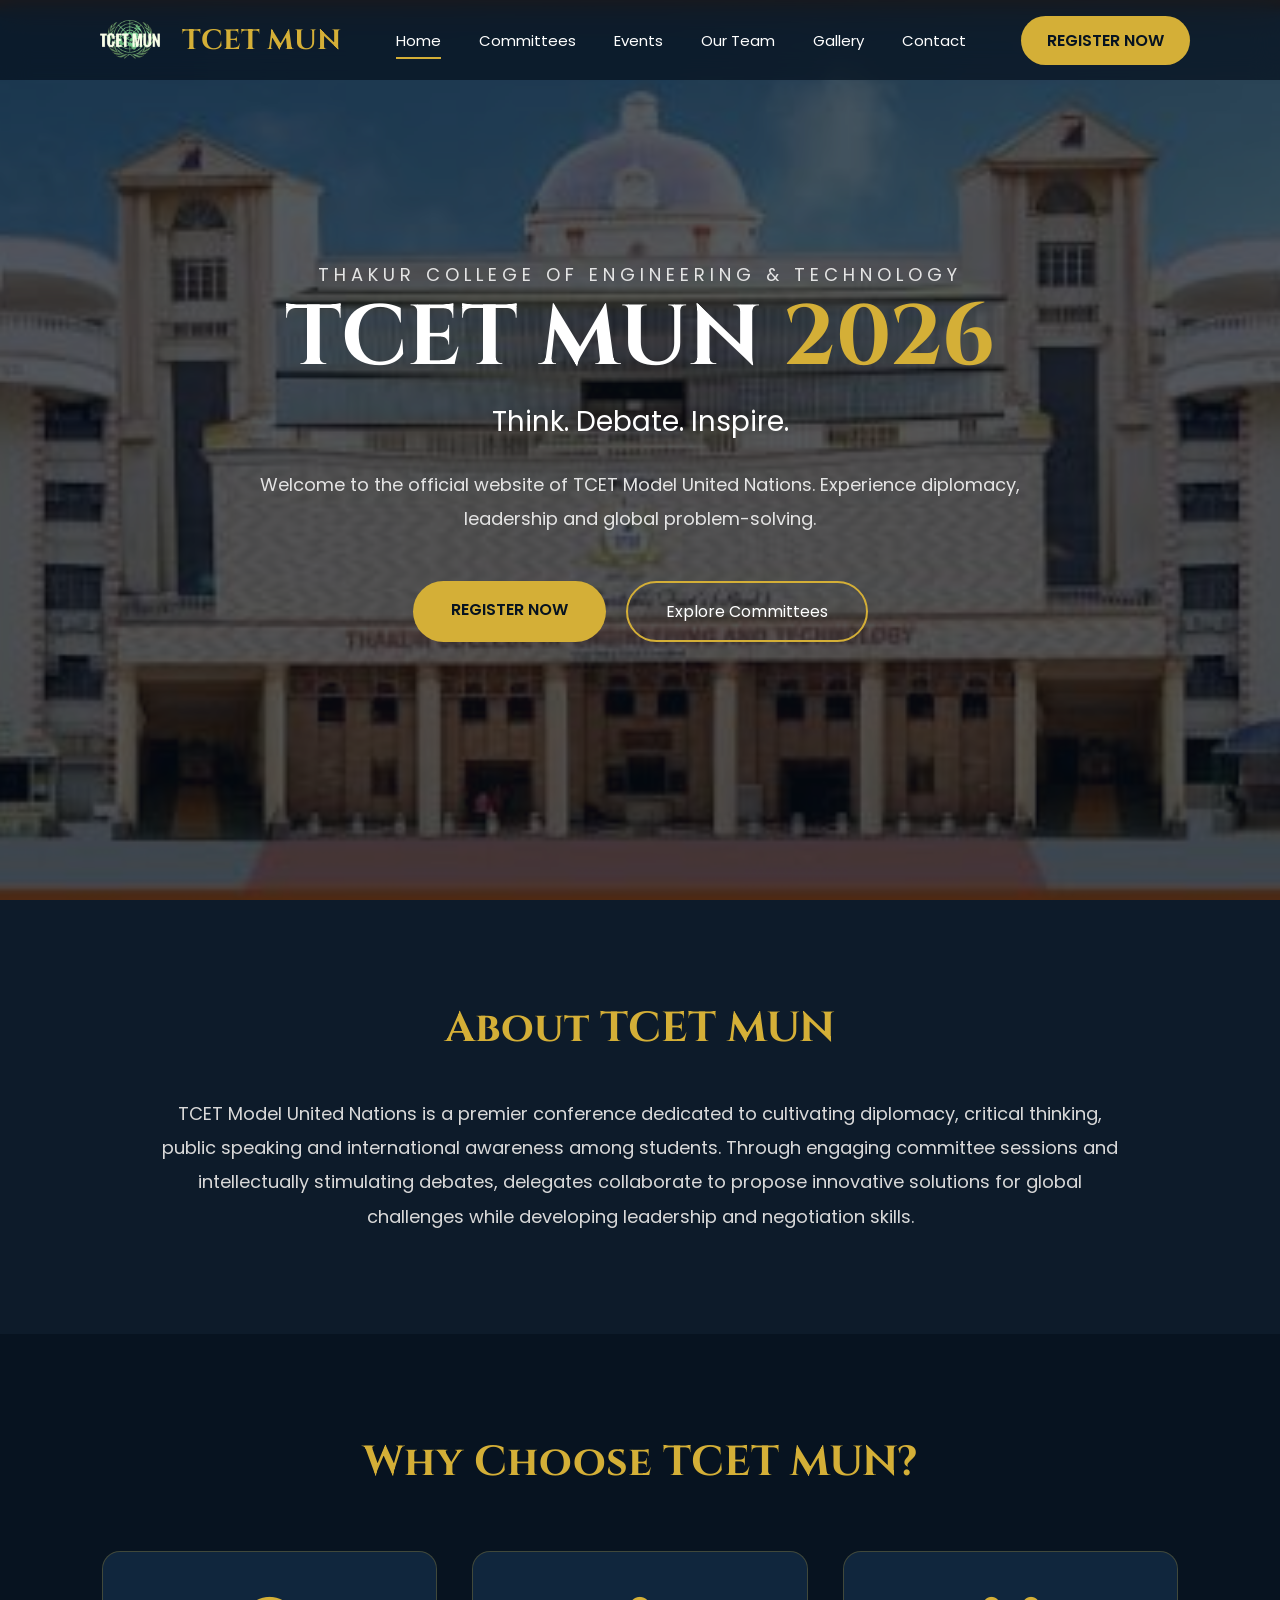
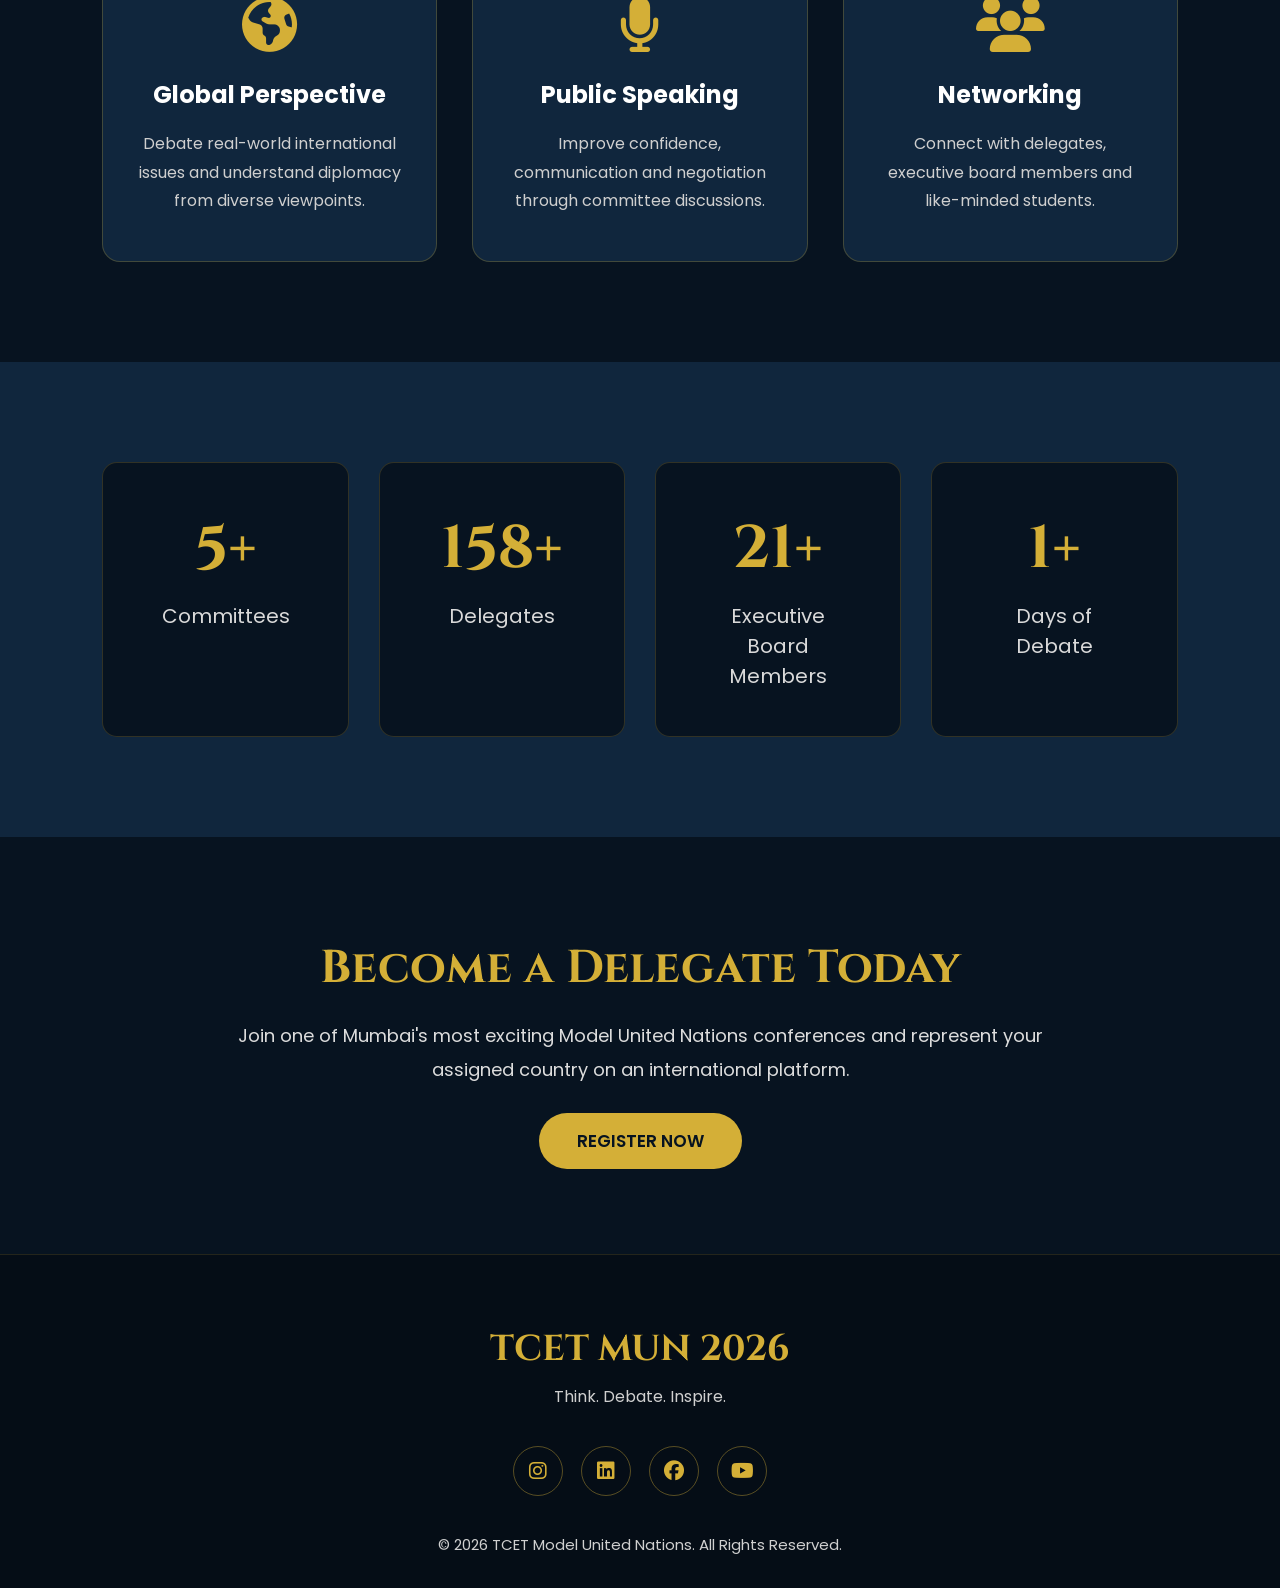
==== index.html @ abe386f6 "Add files via upload" ====
<!DOCTYPE html>
<html lang="en">
<head>
<link rel="stylesheet" href="style.css">
    <meta charset="UTF-8">
    <meta name="viewport" content="width=device-width, initial-scale=1.0">

    <title>TCET MUN 2026 | Think. Debate. Inspire.</title>

    <link rel="preconnect" href="https://fonts.googleapis.com">

    <link rel="preconnect" href="https://fonts.gstatic.com" crossorigin>

    <link href="https://fonts.googleapis.com/css2?family=Cinzel:wght@400;500;600;700&family=Poppins:wght@300;400;500;600&display=swap" rel="stylesheet">

    <link rel="stylesheet"
        href="https://cdnjs.cloudflare.com/ajax/libs/font-awesome/6.5.2/css/all.min.css">

</head>

<body>

    <!-- ================= NAVBAR ================= -->

    <header>

        <nav class="navbar">

            <div class="logo">

                <img src="logo.png" alt="TCET MUN Logo">

                <h2>TCET MUN</h2>

            </div>

            <ul class="nav-links">

                <li><a href="index.html" class="active">Home</a></li>

                <li><a href="committees.html">Committees</a></li>

                <li><a href="events.html">Events</a></li>

                <li><a href="team.html">Our Team</a></li>

                <li><a href="gallery.html">Gallery</a></li>

                <li><a href="contact.html">Contact</a></li>

            </ul>

            <a href="https://forms.gle/wteZ5wqHLtpfvHcy7" class="register-btn">REGISTER NOW</a>

            <div class="hamburger">

                <span></span>

                <span></span>

                <span></span>

            </div>

        </nav>

    </header>



    <!-- ================= HERO ================= -->

    <section class="hero">

    <div class="slider">

        <div class="slide active"></div>
        <div class="slide"></div>
        <div class="slide"></div>
        <div class="slide"></div>
        <div class="slide"></div>
        <div class="slide"></div>

    </div>

    <div class="overlay"></div>

    <div class="hero-content">

        <p class="tagline">
            THAKUR COLLEGE OF ENGINEERING & TECHNOLOGY
        </p>

        <h1>TCET MUN <span>2026</span></h1>

        <h3>Think. Debate. Inspire.</h3>

        <p>
            Welcome to the official website of TCET Model United Nations.
            Experience diplomacy, leadership and global problem-solving.
        </p>

        <div class="hero-buttons">

            <a href="https://forms.gle/wteZ5wqHLtpfvHcy7" class="btn-primary">
                REGISTER NOW
            </a>

            <a href="committees.html" class="btn-secondary">
                Explore Committees
            </a>

        </div>

    </div>

</section>
    <!-- ================= ABOUT ================= -->

    <section class="about" id="about">

        <div class="container">

            <h2>

                About TCET MUN

            </h2>

            <p>

                TCET Model United Nations is a premier conference dedicated to
                cultivating diplomacy, critical thinking, public speaking and
                international awareness among students.

                Through engaging committee sessions and intellectually
                stimulating debates, delegates collaborate to propose innovative
                solutions for global challenges while developing leadership and
                negotiation skills.

            </p>

        </div>

    </section>



    <!-- ================= WHY TCET MUN ================= -->

    <section class="features" id="features">
        <h2>

            Why Choose TCET MUN?

        </h2>

        <div class="feature-container">

            <div class="card">

                <i class="fa-solid fa-earth-americas"></i>

                <h3>Global Perspective</h3>

                <p>

                    Debate real-world international issues and understand
                    diplomacy from diverse viewpoints.

                </p>

            </div>

            <div class="card">

                <i class="fa-solid fa-microphone"></i>

                <h3>Public Speaking</h3>

                <p>

                    Improve confidence, communication and negotiation through
                    committee discussions.

                </p>

            </div>

            <div class="card">

                <i class="fa-solid fa-users"></i>

                <h3>Networking</h3>

                <p>

                    Connect with delegates, executive board members and
                    like-minded students.

                </p>

            </div>

        </div>

    </section>



    <!-- ================= STATS ================= -->

    <section class="stats" id="stats">

        <div class="stat-box">

            <h2>10+</h2>

            <p>Committees</p>

        </div>

        <div class="stat-box">

            <h2>300+</h2>

            <p>Delegates</p>

        </div>

        <div class="stat-box">

            <h2>40+</h2>

            <p>Executive Board Members</p>

        </div>

        <div class="stat-box">

            <h2>2</h2>

            <p>Days of Debate</p>

        </div>

    </section>



    <!-- ================= CTA ================= -->

    <section class="cta" id="register">

        <h2>

            Become a Delegate Today

        </h2>

        <p>

            Join one of Mumbai's most exciting Model United Nations conferences
            and represent your assigned country on an international platform.

        </p>

        <a href="https://forms.gle/wteZ5wqHLtpfvHcy7" class="btn-primary">

             REGISTER NOW <!--Register Now (Later) -->

        </a>

    </section>



    <!-- ================= FOOTER ================= -->

    <footer>

        <div class="footer-content">

            <h2>

                TCET MUN 2026

            </h2>

            <p>

                Think. Debate. Inspire.

            </p>

            <div class="social-icons">

                <a href="https://www.instagram.com/tcet_mun/"><i class="fab fa-instagram"></i></a>

                <a href="https://in.linkedin.com/company/tcetmun-society"><i class="fab fa-linkedin"></i></a>

                <a href="https://www.facebook.com/tcetmunsociety/"><i class="fab fa-facebook"></i></a>

                <a href="#"><i class="fab fa-youtube"></i></a>

            </div>

            <p class="copyright">

                © 2026 TCET Model United Nations.
                All Rights Reserved.

            </p>

        </div>

    </footer>



    <script src="script.js"></script>

</body>

</html>
---- style.css ----
/* =========================================================
   TCET MUN 2026
   STYLE.CSS (PART 1)
   Global + Navbar + Hero
========================================================= */

*{
    margin:0;
    padding:0;
    box-sizing:border-box;
}

html{
    scroll-behavior:smooth;
}

body{
    font-family:'Poppins',sans-serif;
    background:#071320;
    color:#ffffff;
    overflow-x:hidden;
}

img{
    max-width:100%;
    display:block;
}

a{
    text-decoration:none;
    color:inherit;
}

ul{
    list-style:none;
}

.container{
    width:90%;
    max-width:1200px;
    margin:auto;
}

/* =========================================================
   NAVBAR
========================================================= */

header{
    position:fixed;
    width:100%;
    top:0;
    left:0;
    z-index:1000;
}

.navbar{
    width:100%;
    height:80px;

    display:flex;
    justify-content:space-between;
    align-items:center;

    padding:0 7%;

    background:rgba(7,19,32,.75);

    backdrop-filter:blur(14px);

    transition:.35s;
}

.logo{
    display:flex;
    align-items:center;
    gap:12px;
}

.logo img{
    width:80px;
    height:80px;
    object-fit:contain;
}

.logo h2{
    font-family:'Cinzel',serif;
    font-size:28px;
    color:#d4af37;
}

.nav-links{
    display:flex;
    align-items:center;
    gap:38px;
}

.nav-links a{

    color:white;

    font-size:15px;

    transition:.3s;

    position:relative;
}

.nav-links a::after{

    content:"";

    position:absolute;

    left:0;

    bottom:-8px;

    width:0;

    height:2px;

    background:#d4af37;

    transition:.3s;
}

.nav-links a:hover::after,
.nav-links .active::after{

    width:100%;
}

.nav-links a:hover{

    color:#d4af37;
}

.register-btn{

    padding:12px 26px;

    background:#d4af37;

    color:#071320;

    font-weight:600;

    border-radius:40px;

    transition:.3s;
}

.register-btn:hover{

    transform:translateY(-3px);

    background:#f3cf5d;
}

.hamburger{

    display:none;

    flex-direction:column;

    gap:5px;

    cursor:pointer;
}

.hamburger span{

    width:28px;

    height:3px;

    background:white;

    border-radius:10px;
}

/* =========================================================
   HERO slide show on home page
========================================================= */

.hero{

    position:relative;

    height:100vh;

    overflow:hidden;

    display:flex;

    justify-content:center;

    align-items:center;

    text-align:center;

}

.slider{

    position:absolute;

    width:100%;

    height:100%;

    top:0;

    left:0;

}

.slide{

    position:absolute;

    inset:0;

    background-size:cover;

    background-position:center;

    background-repeat:no-repeat;

    opacity:0;

    transition:opacity 2s ease-in-out;

}

.slide.active{

    opacity:1;

}

/* Images */

.slide:nth-child(1){

    background-image:url("hero1.jpeg");

}

.slide:nth-child(2){

    background-image:url("hero2.jpg");

}

.slide:nth-child(3){

    background-image:url("mun.jpg");

}

.slide:nth-child(4){

    background-image:url("mun1.jpg");

}

.slide:nth-child(5){

    background-image:url("iyp.jpg");

}

.slide:nth-child(6){

    background-image:url("contact.jpg");

}

.overlay{

    position:absolute;

    inset:0;

    background:rgba(0,0,0,.55);

}

.hero-content{

    position:relative;

    z-index:10;

    max-width:850px;

}

.overlay{

    position:absolute;

    inset:0;

    background:rgba(5,13,22,.68);
}

.hero-content{

    position:relative;

    z-index:2;

    width:90%;

    max-width:900px;
}

.tagline{

    letter-spacing:5px;

    color:#d4af37;

    margin-bottom:20px;

    font-size:15px;
}

.hero h1{

    font-family:'Cinzel',serif;

    font-size:85px;

    margin-bottom:15px;

    line-height:1.1;
}

.hero h1 span{

    color:#d4af37;
}

.hero h3{

    font-size:28px;

    font-weight:400;

    margin-bottom:25px;
}

.hero p{

    max-width:760px;

    margin:auto;

    line-height:1.9;

    font-size:18px;

    color:#e4e4e4;
}

.hero-buttons{

    margin-top:45px;

    display:flex;

    justify-content:center;

    gap:20px;

    flex-wrap:wrap;
}

.btn-primary{

    background:#d4af37;

    color:#071320;

    padding:16px 38px;

    border-radius:50px;

    font-weight:600;

    transition:.35s;
}

.btn-primary:hover{

    transform:translateY(-5px);

    background:#f1cb4d;
}

.btn-secondary{

    border:2px solid #d4af37;

    color:#ffffff;

    padding:16px 38px;

    border-radius:50px;

    transition:.35s;
}

.btn-secondary:hover{

    background:#d4af37;

    color:#071320;

    transform:translateY(-5px);
}

/* =========================================================
   SECTION TITLES
========================================================= */

section{

    padding:100px 8%;
}

section h2{

    text-align:center;

    font-size:42px;

    font-family:'Cinzel',serif;

    color:#d4af37;

    margin-bottom:40px;
}

/*=========================================================
    ABOUT SECTION
=========================================================*/

.about{
    background:#0d1b2a;
}

.about .container{
    max-width:1000px;
    margin:auto;
    text-align:center;
}

.about p{
    font-size:18px;
    line-height:1.9;
    color:#d9d9d9;
    margin-top:20px;
}

/*=========================================================
    FEATURES SECTION
=========================================================*/

.features{
    background:#071320;
}

.feature-container{

    display:grid;

    grid-template-columns:repeat(auto-fit,minmax(280px,1fr));

    gap:35px;

    margin-top:60px;
}

.card{

    background:#10263d;

    padding:45px 35px;

    border-radius:18px;

    text-align:center;

    transition:.4s;

    border:1px solid rgba(212,175,55,.25);

    cursor:pointer;
}

.card:hover{

    transform:translateY(-12px);

    box-shadow:0 20px 45px rgba(0,0,0,.35);

    border-color:#d4af37;
}

.card i{

    font-size:55px;

    color:#d4af37;

    margin-bottom:25px;
}

.card h3{

    font-size:24px;

    margin-bottom:18px;

    color:white;
}

.card p{

    color:#cfcfcf;

    line-height:1.8;

    font-size:16px;
}

/*=========================================================
    STATISTICS
=========================================================*/

.stats{

    display:grid;

    grid-template-columns:repeat(auto-fit,minmax(220px,1fr));

    gap:30px;

    background:#10263d;
}

.stat-box{

    background:#071320;

    padding:45px;

    text-align:center;

    border-radius:15px;

    transition:.35s;

    border:1px solid rgba(212,175,55,.2);
}

.stat-box:hover{

    transform:translateY(-10px);

    border-color:#d4af37;
}

.stat-box h2{

    font-size:60px;

    color:#d4af37;

    margin-bottom:12px;

    font-family:'Cinzel',serif;
}

.stat-box p{

    font-size:20px;

    color:#d9d9d9;
}

/*=========================================================
    CALL TO ACTION
=========================================================*/

.cta{

    background:linear-gradient(rgba(7,19,32,.9),
    rgba(7,19,32,.9)),
    url("../assets/cta.jpg") center/cover;

    text-align:center;
}

.cta h2{

    font-size:46px;

    margin-bottom:20px;
}

.cta p{

    width:75%;

    margin:auto;

    font-size:18px;

    line-height:1.9;

    color:#dddddd;

    margin-bottom:40px;
}

.cta .btn-primary{

    font-size:17px;
}

/*=========================================================
    SIMPLE FADE ANIMATION
=========================================================*/

.card,
.stat-box{

    animation:fadeUp .8s ease;
}

@keyframes fadeUp{

    from{

        opacity:0;

        transform:translateY(50px);
    }

    to{

        opacity:1;

        transform:translateY(0);
    }
}


/*=========================================================
    FOOTER
=========================================================*/

footer{
    background:#050d16;
    padding:70px 8% 30px;
    border-top:1px solid rgba(212,175,55,0.15);
}

.footer-content{
    max-width:1000px;
    margin:auto;
    text-align:center;
}

.footer-content h2{
    font-family:'Cinzel',serif;
    color:#d4af37;
    font-size:36px;
    margin-bottom:10px;
}

.footer-content p{
    color:#d0d0d0;
    line-height:1.8;
}

.social-icons{
    display:flex;
    justify-content:center;
    gap:18px;
    margin:35px 0;
}

.social-icons a{
    width:50px;
    height:50px;
    border:1px solid rgba(212,175,55,.4);
    border-radius:50%;
    display:flex;
    justify-content:center;
    align-items:center;
    transition:.35s;
}

.social-icons a i{
    font-size:20px;
    color:#d4af37;
}

.social-icons a:hover{
    background:#d4af37;
    transform:translateY(-5px);
}

.social-icons a:hover i{
    color:#071320;
}

.copyright{
    margin-top:30px;
    font-size:15px;
    color:#8f8f8f;
}

/*=========================================================
    RESPONSIVE DESIGN
=========================================================*/

@media(max-width:991px){

    .navbar{
        padding:0 5%;
    }

    .hero h1{
        font-size:60px;
    }

    .hero h3{
        font-size:24px;
    }

    .hero p{
        font-size:17px;
    }

    .cta p{
        width:90%;
    }

}

@media(max-width:768px){

    .navbar{
        height:75px;
    }

    .hamburger{
        display:flex;
        z-index:1001;
    }

    .register-btn{
        display:none;
    }

    .nav-links{
        position:fixed;
        top:75px;
        right:-100%;
        width:270px;
        height:calc(100vh - 75px);
        background:#071320;
        flex-direction:column;
        justify-content:flex-start;
        align-items:center;
        gap:35px;
        padding-top:50px;
        transition:.4s;
        box-shadow:-5px 0 20px rgba(0,0,0,.3);
    }

    .nav-links.active{
        right:0;
    }

    .hero{
        padding:0 20px;
    }

    .hero h1{
        font-size:48px;
    }

    .hero h3{
        font-size:22px;
    }

    .hero p{
        font-size:16px;
    }

    .hero-buttons{
        flex-direction:column;
        align-items:center;
    }

    .btn-primary,
    .btn-secondary{
        width:240px;
        text-align:center;
    }

    section{
        padding:80px 6%;
    }

    section h2{
        font-size:34px;
    }

    .card{
        padding:35px 25px;
    }

    .stat-box h2{
        font-size:48px;
    }

}

@media(max-width:576px){

    .logo h2{
        font-size:22px;
    }

    .logo img{
        width:45px;
        height:45px;
    }

    .tagline{
        font-size:12px;
        letter-spacing:3px;
    }

    .hero h1{
        font-size:38px;
    }

    .hero h3{
        font-size:18px;
    }

    .hero p{
        font-size:15px;
        line-height:1.8;
    }

    section h2{
        font-size:30px;
    }

    .about p,
    .cta p,
    .card p{
        font-size:15px;
    }

    .footer-content h2{
        font-size:30px;
    }

}

/*=========================================================
    NAVBAR ON SCROLL
=========================================================*/

header.scrolled .navbar{
    background:#071320;
    box-shadow:0 5px 20px rgba(0,0,0,.25);
}

/*=========================================================
    SCROLLBAR
=========================================================*/

::-webkit-scrollbar{
    width:10px;
}

::-webkit-scrollbar-track{
    background:#071320;
}

::-webkit-scrollbar-thumb{
    background:#d4af37;
    border-radius:10px;
}

::-webkit-scrollbar-thumb:hover{
    background:#f2cb4c;
}

/*=========================================================
    SELECTION
=========================================================*/

::selection{
    background:#d4af37;
    color:#071320;
}

/* ================= OUR TEAM ================= */

.team{

    background:linear-gradient(
        180deg,
        #071320,
        #0b1c2e,
        #071320
    );

}

.section-title{
    text-align:center;
    max-width:850px;
    margin:auto;
    margin-bottom:60px;
}

.section-title h2{
    font-size:42px;
    color:#d4af37;
    margin-bottom:20px;
    font-family:'Cinzel', serif;
}

.section-title p{
    color:#d0d0d0;
    line-height:1.8;
    font-size:17px;
}


.team-container{

    display:grid;

    grid-template-columns:repeat(3,1fr);

    gap:35px;

    max-width:1100px;

    margin:0 auto;

}

.team-card{

    background:
radial-gradient(circle at bottom right,#16395e 0%,transparent 45%);
    

    backdrop-filter:blur(12px);

    border:1px solid rgba(212,175,55,.20);

    border-radius:22px;

    overflow:hidden;

    transition:.45s;

    box-shadow:0 12px 30px rgba(0,0,0,.18);

}

.team-card:hover{

    transform:translateY(-12px);

    border-color:#d4af37;

    box-shadow:0 25px 45px rgba(0,0,0,.45);

}

.team-card img{

    width:100%;

    height:320px;

    object-fit:cover;

    transition:.5s;

    border-bottom:4px solid transparent;

}

.team-card:hover img{

    transform:scale(1.05);

    border-bottom:4px solid #d4af37;

}

.team-card h3{

    font-size:23px;

    margin-top:22px;

    margin-bottom:8px;

    color:white;

    font-weight:600;

}

.team-card span{

    display:block;

    color:#d4af37;

    font-size:15px;

    letter-spacing:1px;

    text-transform:uppercase;

    margin-bottom:22px;

}
.team-card{

    position:relative;

}

.team-card::before{

    content:"";

    position:absolute;

    top:0;

    left:0;

    width:100%;

    height:5px;

    background:#d4af37;

    transform:scaleX(0);

    transition:.45s;

}
.team{

    position:relative;
    overflow:hidden;

}

.team::before{

    content:"";

    position:absolute;
    inset:0;

    background:url("logo-pattern.png");

    background-size:220px;

    background-repeat:repeat;

    opacity:.025;

    pointer-events:none;

}

.team-card:hover::before{

    transform:scaleX(1);

}


/*==========================
 FACULTY SECTION
==========================*/

/* ================= FACULTY ================= */

.faculty-container{

    display:flex;

    justify-content:center;

    align-items:center;

    gap:100px;

    margin:70px auto 100px;

    flex-wrap:wrap;

}

.faculty-card{

    width:340px;

    background:
radial-gradient(circle at top left,#16395e 0%,transparent 40%);

    border-radius:20px;

    overflow:hidden;

    text-align:center;

    border:1px solid rgba(212,175,55,.25);
    border-top:5px solid #d4af37;
    transition:.35s;

    box-shadow:0 12px 30px rgba(0,0,0,.25);

}

.faculty-card:hover{

    transform:translateY(-15px);

    border-color:#d4af37;

}

.faculty-card img{

    width:100%;

    height:340px;

    object-fit:cover;

}

.faculty-card h3{

    color:white;

    font-size:25px;

    margin:22px 0 10px;

}

.faculty-card span{

    display:block;

    color:#d4af37;

    margin-bottom:25px;

    font-size:17px;

}
.heading-line{

    width:90px;

    height:4px;

    background:#d4af37;

    border-radius:20px;

    margin:18px auto 28px;

}

.team-card,
.faculty-card{

    opacity:0;

    transform:translateY(40px);

    animation:teamFade .8s forwards;

}


@keyframes teamFade{

    to{

        opacity:1;

        transform:translateY(0);

    }

}
/* ==========================================
            TEAM HERO
========================================== */

.team-hero{

    height:80vh;

    position:relative;

    display:flex;

    justify-content:center;

    align-items:center;

    text-align:center;

    overflow:hidden;

    background:
    linear-gradient(rgba(5,13,22,.55),rgba(5,13,22,.55)),
    url("our_teamhero.jpeg");

    background-size:cover;

    background-position:center;

    background-repeat:no-repeat;

}

.team-overlay{

    position:absolute;

    inset:0;

    background:rgba(0,0,0,.22);

}

.team-hero-content{

    position:relative;

    z-index:2;

    width:90%;

    max-width:900px;

}

.team-tagline{

    color:#d4af37;

    letter-spacing:4px;

    text-transform:uppercase;

    margin-bottom:18px;

    font-size:15px;

}

.team-hero h1{

    font-family:'Cinzel',serif;

    font-size:72px;

    color:white;

    margin-bottom:18px;

}

.team-hero h3{

    color:#d4af37;

    font-size:28px;

    margin-bottom:22px;

    font-weight:500;

}

.team-description{

    max-width:760px;

    margin:auto;

    color:#e6e6e6;

    line-height:1.9;

    font-size:18px;

    margin-bottom:38px;

}



/* ================= Responsive for mobile devices (For hero in teams) ================= */

@media(max-width:768px){

.team-hero{

    height:55vh;

}

.team-hero h1{

    font-size:46px;

}

.team-hero h3{

    font-size:22px;

}

.team-description{

    font-size:16px;

}

}

/* ================= EVENTS ================= */

.event-section{

    display:flex;

    align-items:center;

    justify-content:center;

    gap:70px;

    padding:80px 10%;

}

.reverse{

    flex-direction:row-reverse;

}

.event-image{

    flex:1;

}

.event-image img{

    width:100%;

    height:480px;

    object-fit:cover;

    border-radius:18px;

    transition:.4s;

    box-shadow:0 15px 35px rgba(0,0,0,.35);

}

.event-image img:hover{

    transform:scale(1.03);

}

.event-content{

    flex:1;

}

.event-content h2{

    font-size:40px;

    color:#d4af37;

    margin-bottom:15px;

    font-family:'Cinzel',serif;

}


.event-content h4{

    font-size:28px;

    margin-bottom:25px;

}


.event-content p{

    color:#d9d9d9;

    line-height:2;

    font-size:18px;

    margin-bottom:30px;

}

.event-content li{

    margin-bottom:18px;

    font-size:18px;

}

.event-content i{

    color:#d4af37;

    margin-right:12px;

}
.event-cta{

    padding:100px 8%;

    background:
    linear-gradient(rgba(7,19,32,.82),rgba(7,19,32,.82)),
    url("mun1.jpg");

    background-size:cover;

    background-position:center;

    text-align:center;
}

.cta-box{

    max-width:900px;

    margin:auto;

    background:rgba(16,38,61,.75);

    padding:60px;

    border-radius:20px;

    border:1px solid rgba(212,175,55,.25);

    backdrop-filter:blur(8px);
}

.cta-box h2{

    font-size:46px;

    color:#d4af37;

    margin-bottom:20px;

    font-family:'Cinzel', serif;
}

.cta-box p{

    font-size:18px;

    line-height:1.9;

    color:#e5e5e5;

    margin-bottom:35px;
}

.cta-box .btn-primary{

    display:inline-block;

    margin:auto;
}

/* ================= EVENTS HERO ================= */

.event-hero{

    height:65vh;

    display:flex;

    justify-content:center;

    align-items:center;

    text-align:center;

    position:relative;

    background:
    linear-gradient(rgba(5,15,28,.72),rgba(5,15,28,.72)),
    url("mun.jpg");

    background-size:cover;

    background-position:center;

    background-repeat:no-repeat;

}

.event-hero-content{

    max-width:900px;

    width:90%;

    margin:auto;

    z-index:5;

}

.event-tagline{

    color:#d4af37;

    letter-spacing:4px;

    text-transform:uppercase;

    margin-bottom:18px;

    font-size:15px;

}

.event-hero h1{

    font-family:'Cinzel',serif;

    font-size:68px;

    color:white;

    margin-bottom:15px;

}

.event-hero h3{

    font-size:28px;

    color:#d4af37;

    margin-bottom:20px;

}

.hero-description{

    max-width:750px;

    margin:auto;

    color:#e7e7e7;

    line-height:1.9;

    font-size:18px;

    margin-bottom:35px;

}
.event-overlay{

    position:absolute;

    inset:0;

    background:rgba(0,0,0,.25);

}

.event-hero-content{

    position:relative;

    z-index:2;
}

/* ================= WHY PARTICIPATE ================= */

.why-participate{
    padding:100px 8%;
    background:#071320;
    text-align:center;
}

.why-participate h2{
    font-size:42px;
    color:#d4af37;
    margin-bottom:50px;
    font-family:'Cinzel', serif;
}

.why-grid{
    display:grid;
    grid-template-columns:repeat(auto-fit,minmax(250px,1fr));
    gap:30px;
}

.why-card{
    background:#10263d;
    padding:35px 25px;
    border-radius:18px;
    border:1px solid rgba(212,175,55,.25);
    transition:.35s;
}

.why-card:hover{
    transform:translateY(-8px);
    border-color:#d4af37;
}

.why-card i{
    font-size:40px;
    color:#d4af37;
    margin-bottom:20px;
}

.why-card h3{
    margin-bottom:15px;
    color:#fff;
}

.why-card p{
    color:#d9d9d9;
    line-height:1.7;
}

/* ================= Events in mobile devices ================= */
/* Large Tablets */
@media (max-width: 992px) {

}

/* Tablets */
@media (max-width: 768px) {

}

/* Mobile */
@media (max-width: 576px) {

}

@media(max-width:768px){

.event-hero{

    height:55vh;

}

.event-hero h1{

    font-size:42px;

}

.event-hero h3{

    font-size:20px;

}

.hero-description{

    font-size:15px;

}

}
@media(max-width:768px){

.event-section{

    flex-direction:column;

    text-align:center;

    gap:35px;

}

.reverse{

    flex-direction:column;

}

.event-image img{

    height:260px;

}

}

/*=========================================================
                    CONTACT PAGE
=========================================================*/

/* HERO */

.contact-hero{

    height:60vh;

    display:flex;

    justify-content:center;

    align-items:center;

    text-align:center;

    position:relative;

    background:
    linear-gradient(rgba(7,19,32,.72),rgba(7,19,32,.72)),
    url("contact.jpg");

    background-size:cover;

    background-position:center;

    background-repeat:no-repeat;

}

.contact-hero .hero-content{

    position:relative;

    z-index:2;

    width:90%;

    max-width:850px;

}

.contact-hero h1{

    font-size:70px;

    color:white;

    font-family:'Cinzel',serif;

    margin-bottom:15px;

}

.contact-hero h3{

    color:#d4af37;

    font-size:28px;

    margin-bottom:20px;

}

.contact-hero p{

    color:#e5e5e5;

    line-height:1.9;

    font-size:18px;

}



/* CONTACT INFO */

.contact-info{

    padding:40px 8%;

    background:#071320;

}

.contact-grid{

    display:grid;

    grid-template-columns:repeat(auto-fit,minmax(260px,1fr));

    gap:30px;

    margin-top:50px;

}

.contact-card{

    background:#10263d;

    border-radius:18px;

    padding:40px 30px;

    text-align:center;

    transition:.35s;

    border:1px solid rgba(212,175,55,.2);

}

.contact-card:hover{

    transform:translateY(-10px);

    border-color:#d4af37;

}

.contact-card i{

    font-size:45px;

    color:#d4af37;

    margin-bottom:20px;

}

.contact-card h3{

    margin-bottom:15px;

    color:white;

}

.contact-card p{

    color:#d8d8d8;

    line-height:1.8;

}

/* ===== ENQUIRY FORM (CONTACT PAGE)====*/

.enquiry-card{

    max-width:800px;

    margin:80px auto;

    background:#10263d;

    border:1px solid rgba(212,175,55,.25);

    border-radius:25px;

    padding:40px;

    text-align:center;

    transition:.35s;

}

.enquiry-card:hover{

    transform:translateY(-8px);

    box-shadow:0 20px 40px rgba(0,0,0,.25);

}

.enquiry-card i{

    font-size:60px;

    color:#d4af37;

    margin-bottom:25px;

}

.enquiry-card h2{

    color:#d4af37;

    margin-bottom:20px;

}

.enquiry-card p{

    color:#ddd;

    line-height:1.9;

    margin-bottom:35px;

}

/* MAP */

.map{

    padding:40px 8%;

    background:#071320;

}

.map-box{

    width:100%;

    height:450px;

    border-radius:20px;

    overflow:hidden;

    border:2px solid rgba(212,175,55,.25);

    box-shadow:0 15px 35px rgba(0,0,0,.25);

}

.map-box iframe{

    width:100%;

    height:100%;

    border:none;

}



/* FAQ */

.faq{

    padding:100px 8%;

    background:#0d1b2a;

}

.faq-box{

    max-width:900px;

    margin:auto;

    background:#10263d;

    border-radius:18px;

    padding:40px;

    border:1px solid rgba(212,175,55,.2);

}

.faq-box h3{

    color:#d4af37;

    margin-bottom:10px;

    margin-top:25px;

}

.faq-box p{

    color:#d9d9d9;

    line-height:1.8;

    margin-bottom:20px;

}

.faq-box hr{

    border:none;

    height:1px;

    background:rgba(212,175,55,.2);

}



/* "Our Team" in mobile and other devices (RESPONSIVE) */

@media(max-width:768px){

.contact-hero{

    height:50vh;

    padding:0 20px;

}

.contact-hero h1{

    font-size:46px;

}

.contact-hero h3{

    font-size:22px;

}

.contact-hero p{

    font-size:16px;

}

.contact-grid{

    grid-template-columns:1fr;

}

.map-box{

    height:300px;

}

.faq-box{

    padding:30px 20px;

}

}
@media(max-width:992px){

.team-container{

    grid-template-columns:repeat(2,1fr);

}

}

@media(max-width:768px){

.team-container{

    grid-template-columns:1fr;

}

}

/*=========================================
            GALLERY COMING SOON
=========================================*/

.gallery-coming{

    min-height:100vh;

    display:flex;

    justify-content:center;

    align-items:center;

    text-align:center;

    position:relative;

    overflow:hidden;

    background:
    linear-gradient(rgba(5,15,28,.72), rgba(5,15,28,.72)),
    url("gallery-bg.jpeg");

    background-size:cover;

    background-position:center;

    background-repeat:no-repeat;

}

.gallery-overlay{

    position:absolute;

    inset:0;

    background:rgba(0,0,0,.18);

}

.gallery-content{

    max-width:900px;

    margin:auto;

    padding:20px;

    position:relative;

    z-index:2;

}

.gallery-logo{

    width:150px;

    margin:auto;

    margin-bottom:30px;

    animation:float 3s ease-in-out infinite;

}

.gallery-tagline{

    color:#d4af37;

    letter-spacing:4px;

    text-transform:uppercase;

    margin-bottom:20px;

    font-size:15px;

}

.gallery-coming h1{

    font-family:'Cinzel',serif;

    font-size:72px;

    color:white;

    margin-bottom:15px;

}

.gallery-coming h3{

    color:#d4af37;

    font-size:28px;

    margin-bottom:25px;

}

.gallery-coming p{

    color:#e5e5e5;

    font-size:18px;

    line-height:1.9;

    margin-bottom:40px;

}

@keyframes float{

    0%{

        transform:translateY(0);

    }

    50%{

        transform:translateY(-10px);

    }

    100%{

        transform:translateY(0);

    }

}

@media(max-width:768px){

.gallery-coming h1{

    font-size:46px;

}

.gallery-coming h3{

    font-size:22px;

}

.gallery-coming p{

    font-size:16px;

}

.gallery-logo{

    width:110px;

}

}

/* COMMITTEE HERO */

.committee-hero{
    height:80vh;
    display:flex;
    justify-content:center;
    align-items:center;
    text-align:center;
    position:relative;
    background:
    linear-gradient(rgba(5,15,28,.70),rgba(5,15,28,.70)),
    url("committee-hero.jpeg");
    background-size:cover;
    background-position:center;
}

.committee-overlay{
    position:absolute;
    inset:0;
    background:rgba(0,0,0,.20);
}

.committee-hero-content{
    position:relative;
    z-index:2;
    max-width:900px;
}

.committee-tagline{
    color:#d4af37;
    letter-spacing:4px;
    text-transform:uppercase;
    margin-bottom:20px;
}

.committee-hero h1{
    font-size:68px;
    font-family:'Cinzel',serif;
}

.committee-hero h3{
    color:#d4af37;
    margin:20px 0;
}

.committee-description{
    max-width:760px;
    margin:auto;
    line-height:1.8;
    margin-bottom:35px;
}

.committee-grid{
    display:grid;
    grid-template-columns:repeat(auto-fit,minmax(300px,1fr));
    gap:30px;
}

.committee-card{
    background:#10263d;
    padding:35px;
    border-radius:18px;
    border:1px solid rgba(212,175,55,.25);
    transition:.35s;
}

.committee-card:hover{
    transform:translateY(-10px);
    border-color:#d4af37;
}

.committee-card h3{
    color:#d4af37;
    font-size:32px;
    margin:15px 0;
}

.committee-card h4{
    margin-bottom:18px;
}

.committee-card p{
    line-height:1.8;
    color:#d9d9d9;
}

.committee-badge{

    display:inline-block;
    padding:7px 18px;
    border-radius:30px;
    font-size:13px;
    font-weight:600;
}

.committee-badge{
    background:#d4af37;
    color:#071320;
}
.committee-intro{
    background:#0d1b2a;
}

.committee-section{
    background:#071320;
}

.coming-soon{
    background:#10263d;
}
.committee-intro,
.committee-section,
.coming-soon{

    padding:70px 8%;

}


.coming-grid{
    display:grid;
    grid-template-columns:repeat(3,1fr);
    gap:30px;
    margin-top:50px;
}

.coming-card{
    background:#10263d;
    border:2px dashed rgba(212,175,55,.30);
    border-radius:18px;
    padding:50px;
    text-align:center;
}

.coming-card i{
    font-size:50px;
    color:#d4af37;
    margin-bottom:20px;
}
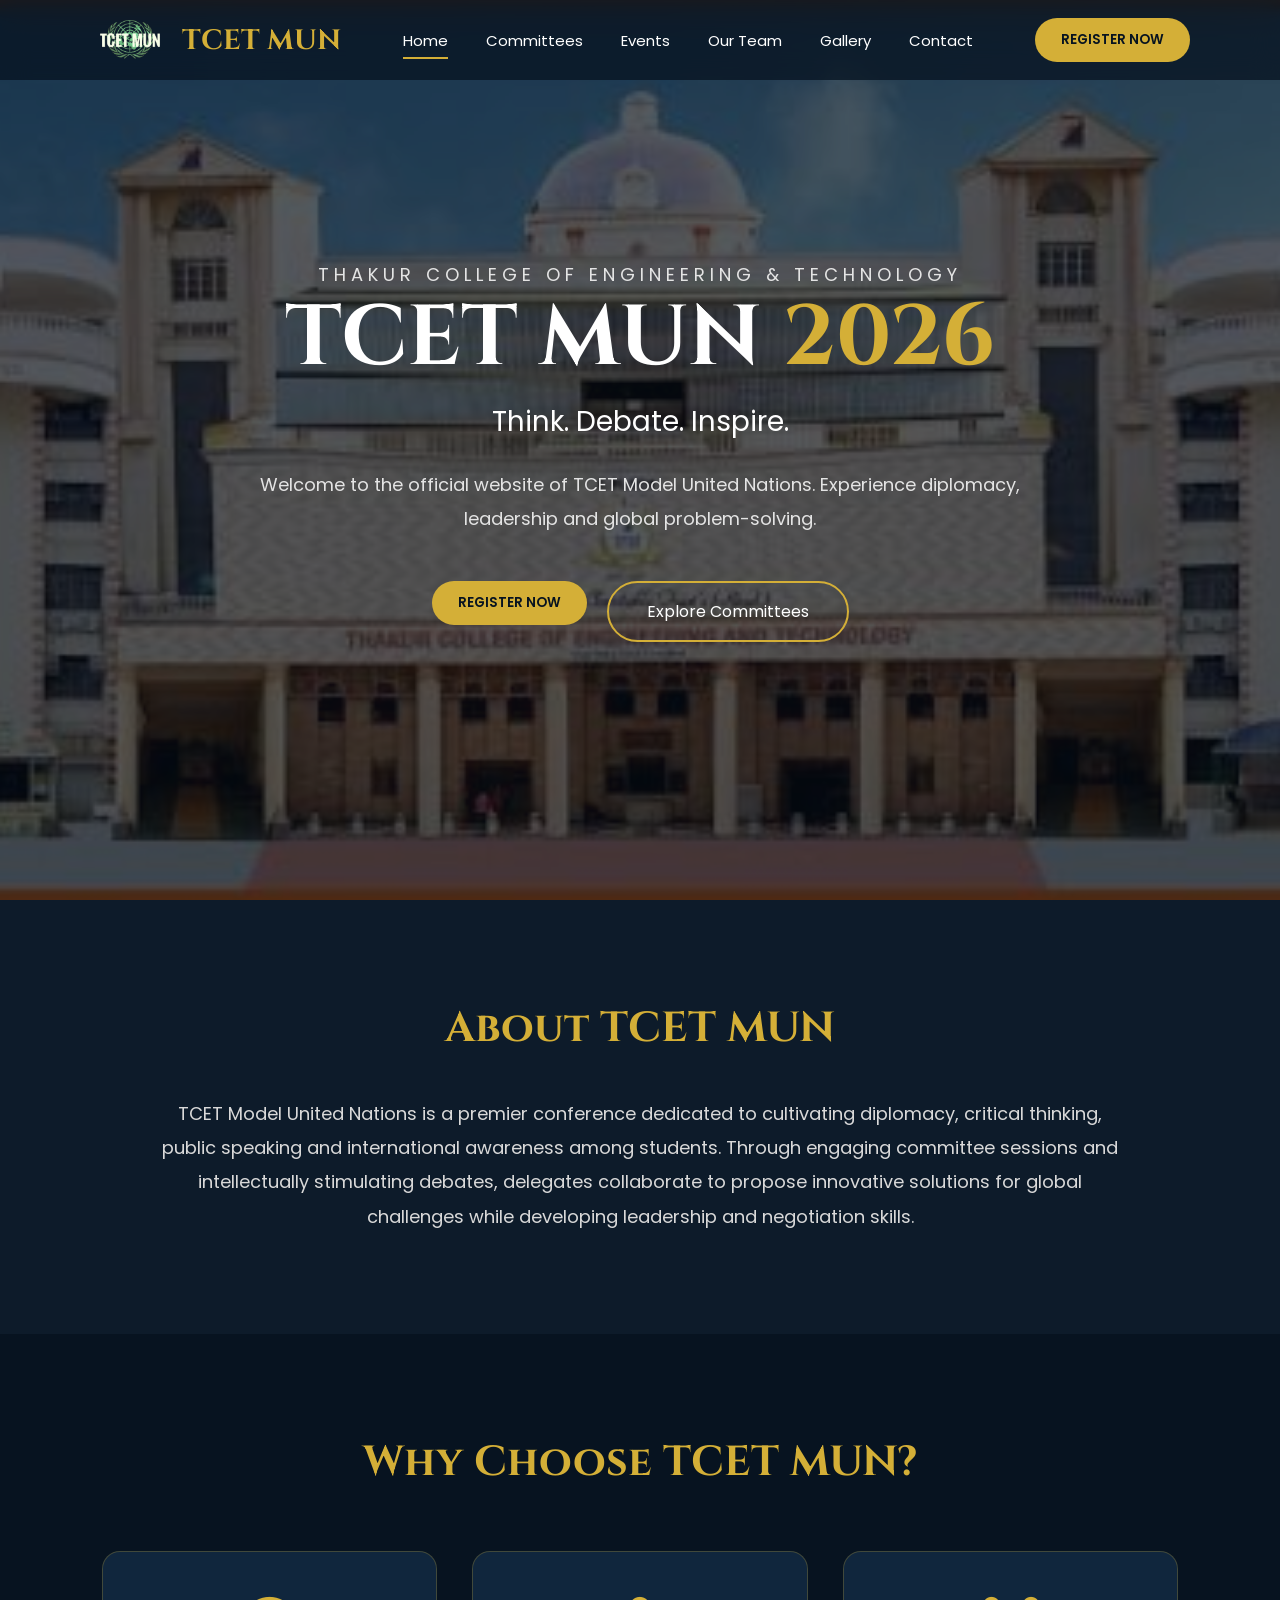
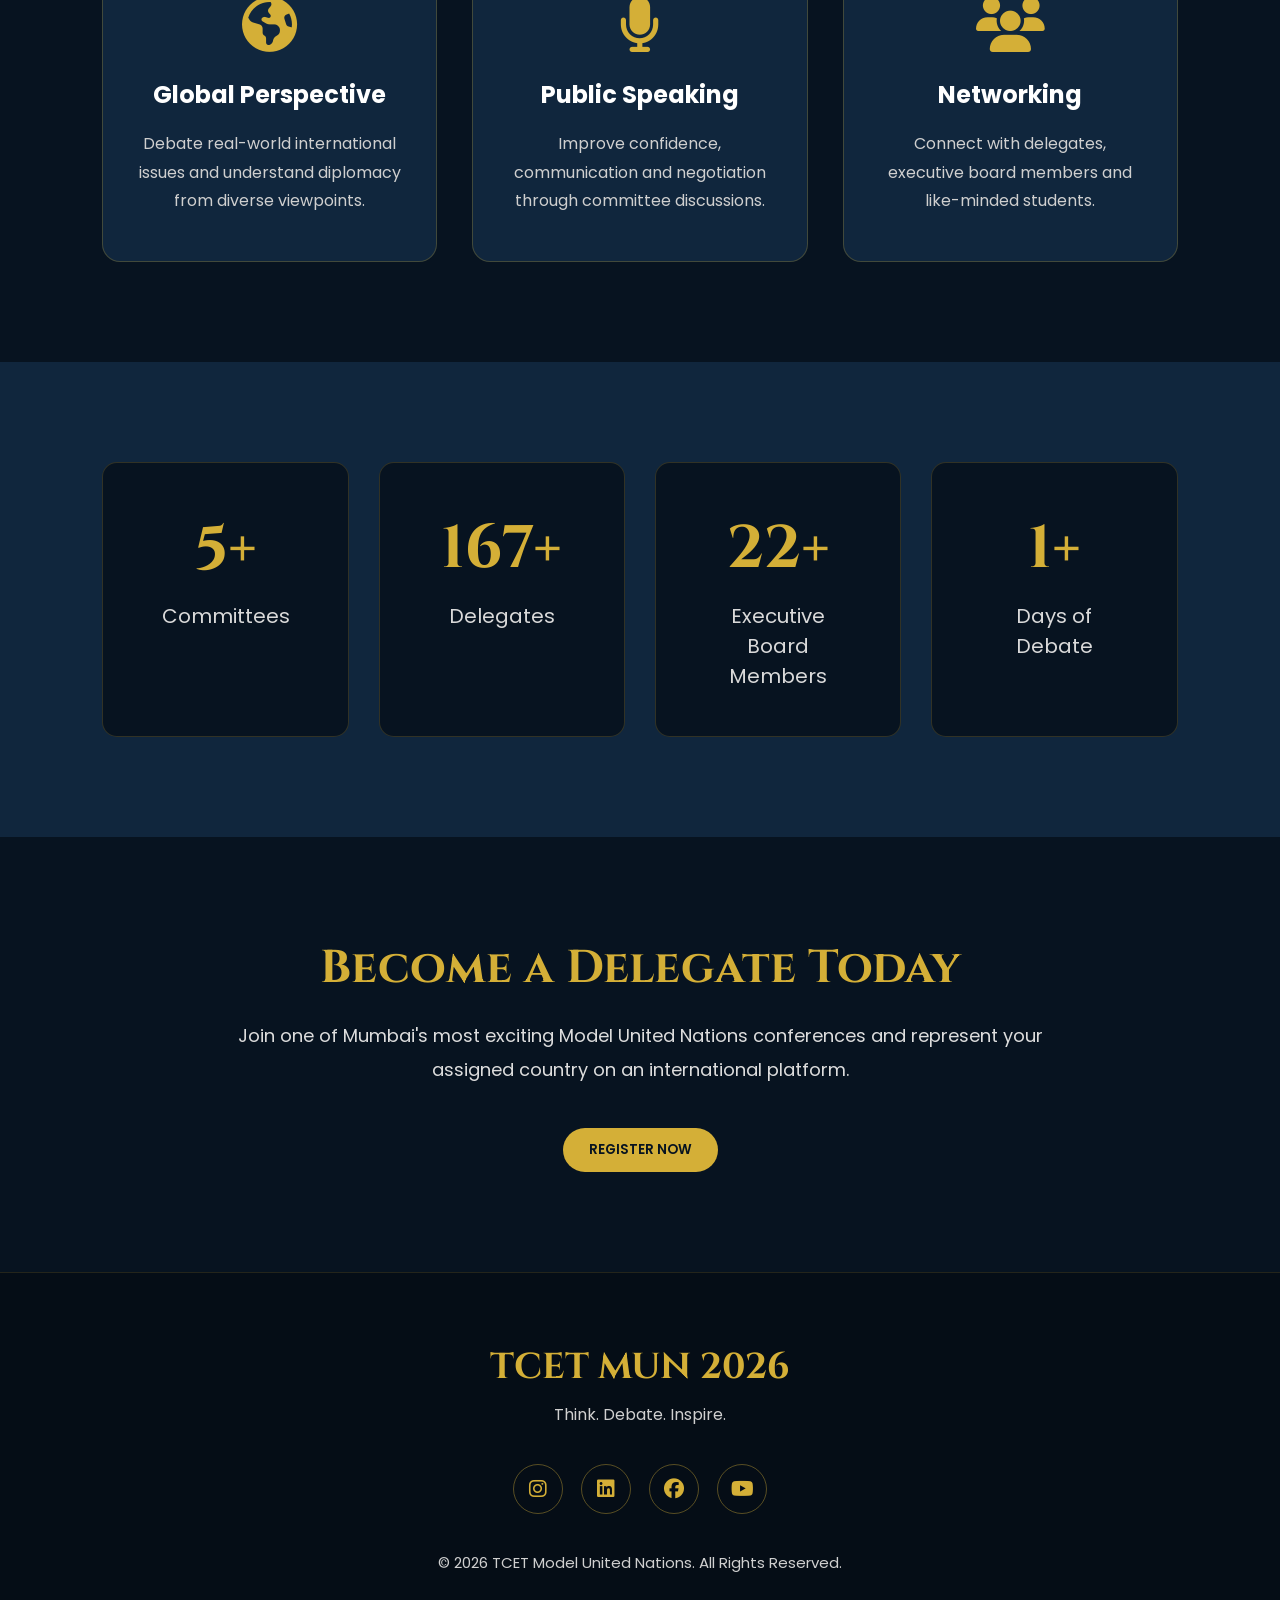
==== commit cfa82e66: "Add files via upload" ====
--- a/index.html
+++ b/index.html
@@ -50,7 +50,25 @@
 
             </ul>
 
-            <a href="https://forms.gle/wteZ5wqHLtpfvHcy7" class="register-btn">REGISTER NOW</a>
+            <div class="register-wrapper">
+    <button class="register-btn" id="registerBtn">REGISTER NOW</button>
+
+    <div class="registration-menu" id="registrationMenu">
+        <a href="https://forms.gle/TAtZf7LsmUkc4HFy8"
+           target="_blank"
+           rel="noopener noreferrer">
+            <span>IN-HOUSE</span>
+            <small>For TCET Students</small>
+        </a>
+
+        <a href="https://forms.gle/d5A1MfdpaMPDxXNK7"
+           target="_blank"
+           rel="noopener noreferrer">
+            <span>OUT-HOUSE</span>
+            <small>For Students from Other Institutions</small>
+        </a>
+    </div>
+</div>
 
             <div class="hamburger">
 
@@ -102,9 +120,25 @@
 
         <div class="hero-buttons">
 
-            <a href="https://forms.gle/wteZ5wqHLtpfvHcy7" class="btn-primary">
-                REGISTER NOW
-            </a>
+            <div class="register-wrapper">
+    <button class="register-btn" id="registerBtn">REGISTER NOW</button>
+
+    <div class="registration-menu" id="registrationMenu">
+        <a href="https://forms.gle/TAtZf7LsmUkc4HFy8"
+           target="_blank"
+           rel="noopener noreferrer">
+            <span>IN-HOUSE</span>
+            <small>For TCET Students</small>
+        </a>
+
+        <a href="https://forms.gle/d5A1MfdpaMPDxXNK7"
+           target="_blank"
+           rel="noopener noreferrer">
+            <span>OUT-HOUSE</span>
+            <small>For Students from Other Institutions</small>
+        </a>
+    </div>
+</div>
 
             <a href="committees.html" class="btn-secondary">
                 Explore Committees
@@ -265,11 +299,25 @@
 
         </p>
 
-        <a href="https://forms.gle/wteZ5wqHLtpfvHcy7" class="btn-primary">
-
-             REGISTER NOW <!--Register Now (Later) -->
-
-        </a>
+        <div class="register-wrapper">
+    <button class="register-btn" id="registerBtn">REGISTER NOW</button>
+
+    <div class="registration-menu" id="registrationMenu">
+        <a href="https://forms.gle/TAtZf7LsmUkc4HFy8"
+           target="_blank"
+           rel="noopener noreferrer">
+            <span>IN-HOUSE</span>
+            <small>For TCET Students</small>
+        </a>
+
+        <a href="https://forms.gle/d5A1MfdpaMPDxXNK7"
+           target="_blank"
+           rel="noopener noreferrer">
+            <span>OUT-HOUSE</span>
+            <small>For Students from Other Institutions</small>
+        </a>
+    </div>
+</div>
 
     </section>
 
--- a/style.css
+++ b/style.css
@@ -2437,4 +2437,1299 @@
     font-size:50px;
     color:#d4af37;
     margin-bottom:20px;
+}
+
+
+/* =========================================================
+   TCET MUN 2026
+   COMPLETE RESPONSIVE DESIGN
+   Mobile + Tablet + Small Screens
+   Add this at the VERY BOTTOM of style.css
+========================================================= */
+
+
+/* =========================================================
+   GENERAL RESPONSIVE FIXES
+========================================================= */
+
+html,
+body {
+    width: 100%;
+    max-width: 100%;
+    overflow-x: hidden;
+}
+
+* {
+    max-width: 100%;
+}
+
+img {
+    max-width: 100%;
+    height: auto;
+}
+
+iframe,
+video {
+    max-width: 100%;
+}
+
+
+/* =========================================================
+   TABLET
+   992px and below
+========================================================= */
+
+@media (max-width: 992px) {
+
+    /* ---------- NAVBAR ---------- */
+
+    .navbar {
+        padding: 0 5%;
+    }
+
+    .nav-links {
+        gap: 25px;
+    }
+
+    .register-btn {
+        padding: 10px 20px;
+    }
+
+
+    /* ---------- GENERAL SECTIONS ---------- */
+
+    section {
+        padding-left: 6%;
+        padding-right: 6%;
+    }
+
+
+    /* ---------- TEAM ---------- */
+
+    .team-container {
+        grid-template-columns: repeat(2, 1fr);
+        gap: 25px;
+    }
+
+
+    /* ---------- COMMITTEES ---------- */
+
+    .committee-grid {
+        grid-template-columns: repeat(2, 1fr);
+    }
+
+    .coming-grid {
+        grid-template-columns: repeat(2, 1fr);
+    }
+
+
+    /* ---------- EVENTS ---------- */
+
+    .event-section {
+        gap: 40px;
+        padding-left: 7%;
+        padding-right: 7%;
+    }
+
+    .event-image img {
+        height: 400px;
+    }
+
+
+    /* ---------- CONTACT ---------- */
+
+    .contact-grid {
+        grid-template-columns: repeat(2, 1fr);
+    }
+
+}
+
+
+/* =========================================================
+   MOBILE
+   768px and below
+========================================================= */
+
+@media (max-width: 768px) {
+
+
+    /* =====================================================
+       NAVBAR
+    ===================================================== */
+
+    .navbar {
+        height: 75px;
+        padding: 0 20px;
+    }
+
+    .hamburger {
+        display: flex;
+        z-index: 1001;
+    }
+
+    .nav-links {
+        position: fixed;
+
+        top: 75px;
+        right: -100%;
+
+        width: 280px;
+        height: calc(100vh - 75px);
+
+        background: #071320;
+
+        flex-direction: column;
+
+        justify-content: flex-start;
+        align-items: center;
+
+        gap: 30px;
+
+        padding-top: 45px;
+
+        transition: 0.4s ease;
+
+        box-shadow: -5px 0 25px rgba(0, 0, 0, 0.35);
+
+        overflow-y: auto;
+    }
+
+    .nav-links.active {
+        right: 0;
+    }
+
+    .nav-links li {
+        width: 100%;
+        text-align: center;
+    }
+
+    .nav-links a {
+        display: inline-block;
+        font-size: 16px;
+        padding: 8px 0;
+    }
+
+    /* Prevent underline from becoming too large */
+    .nav-links a::after {
+        bottom: 0;
+    }
+
+    /*
+       Registration button stays hidden in the mobile navbar
+       just like your existing Home page.
+    */
+    .register-btn {
+        display: none;
+    }
+
+
+    /* =====================================================
+       GENERAL SECTIONS
+    ===================================================== */
+
+    section {
+        padding: 70px 6%;
+    }
+
+    section h2 {
+        font-size: 34px;
+        line-height: 1.25;
+    }
+
+
+    /* =====================================================
+       HOME PAGE
+       Keep the existing good mobile design
+    ===================================================== */
+
+    .hero {
+        min-height: 100vh;
+        height: auto;
+        padding: 100px 20px 70px;
+    }
+
+    .hero-content {
+        width: 100%;
+        max-width: 700px;
+    }
+
+    .hero h1 {
+        font-size: 48px;
+        line-height: 1.15;
+    }
+
+    .hero h3 {
+        font-size: 22px;
+    }
+
+    .hero p {
+        font-size: 16px;
+        line-height: 1.8;
+    }
+
+    .hero-buttons {
+        flex-direction: column;
+        align-items: center;
+        gap: 15px;
+    }
+
+    .btn-primary,
+    .btn-secondary {
+        width: 240px;
+        max-width: 100%;
+        text-align: center;
+    }
+
+
+    /* =====================================================
+       TEAM PAGE
+    ===================================================== */
+
+    .team {
+        padding: 75px 6%;
+    }
+
+    .section-title {
+        width: 100%;
+        margin-bottom: 40px;
+    }
+
+    .section-title h2 {
+        font-size: 34px;
+    }
+
+    .section-title p {
+        font-size: 15px;
+        line-height: 1.8;
+    }
+
+    .team-container {
+        grid-template-columns: 1fr;
+        gap: 25px;
+        width: 100%;
+    }
+
+    .team-card {
+        width: 100%;
+    }
+
+    .team-card img {
+        width: 100%;
+        height: 330px;
+        object-fit: cover;
+    }
+
+    .team-card h3 {
+        font-size: 21px;
+    }
+
+    .team-card span {
+        font-size: 14px;
+    }
+
+    .faculty-container {
+        flex-direction: column;
+        gap: 30px;
+        margin-top: 50px;
+    }
+
+    .faculty-card {
+        width: 100%;
+        max-width: 360px;
+    }
+
+    .faculty-card img {
+        height: 330px;
+    }
+
+
+    /* =====================================================
+       TEAM HERO
+    ===================================================== */
+
+    .team-hero {
+        height: 55vh;
+        min-height: 480px;
+        padding: 100px 20px 40px;
+    }
+
+    .team-hero-content {
+        width: 100%;
+    }
+
+    .team-tagline {
+        font-size: 12px;
+        letter-spacing: 3px;
+    }
+
+    .team-hero h1 {
+        font-size: 46px;
+        line-height: 1.15;
+    }
+
+    .team-hero h3 {
+        font-size: 21px;
+        line-height: 1.4;
+    }
+
+    .team-description {
+        font-size: 15px;
+        line-height: 1.8;
+    }
+
+
+    /* =====================================================
+       COMMITTEES PAGE
+    ===================================================== */
+
+    .committee-hero {
+        height: 55vh;
+        min-height: 480px;
+        padding: 100px 20px 40px;
+    }
+
+    .committee-hero-content {
+        width: 100%;
+        padding: 0 5px;
+    }
+
+    .committee-tagline {
+        font-size: 12px;
+        letter-spacing: 3px;
+    }
+
+    .committee-hero h1 {
+        font-size: 46px;
+        line-height: 1.15;
+    }
+
+    .committee-hero h3 {
+        font-size: 21px;
+        line-height: 1.4;
+    }
+
+    .committee-description {
+        font-size: 15px;
+        line-height: 1.8;
+    }
+
+    .committee-grid {
+        grid-template-columns: 1fr;
+        gap: 20px;
+    }
+
+    .committee-card {
+        padding: 28px 22px;
+    }
+
+    .committee-card h3 {
+        font-size: 28px;
+    }
+
+    .committee-card p {
+        font-size: 15px;
+    }
+
+    .committee-intro,
+    .committee-section,
+    .coming-soon {
+        padding: 65px 6%;
+    }
+
+    .coming-grid {
+        grid-template-columns: 1fr;
+        gap: 20px;
+    }
+
+    .coming-card {
+        padding: 35px 20px;
+    }
+
+
+    /* =====================================================
+       EVENTS PAGE
+    ===================================================== */
+
+    .event-hero {
+        height: 55vh;
+        min-height: 480px;
+        padding: 100px 20px 40px;
+    }
+
+    .event-hero-content {
+        width: 100%;
+        max-width: 700px;
+    }
+
+    .event-tagline {
+        font-size: 12px;
+        letter-spacing: 3px;
+    }
+
+    .event-hero h1 {
+        font-size: 44px;
+        line-height: 1.15;
+    }
+
+    .event-hero h3 {
+        font-size: 21px;
+        line-height: 1.4;
+    }
+
+    .hero-description {
+        font-size: 15px;
+        line-height: 1.8;
+    }
+
+    .event-section {
+        flex-direction: column;
+        gap: 30px;
+
+        padding: 65px 6%;
+
+        text-align: center;
+    }
+
+    .event-section.reverse {
+        flex-direction: column;
+    }
+
+    .event-image,
+    .event-content {
+        width: 100%;
+        flex: none;
+    }
+
+    .event-image img {
+        width: 100%;
+        height: 280px;
+        object-fit: cover;
+        border-radius: 15px;
+    }
+
+    .event-content h2 {
+        font-size: 32px;
+        line-height: 1.25;
+    }
+
+    .event-content h4 {
+        font-size: 21px;
+        line-height: 1.4;
+    }
+
+    .event-content p {
+        font-size: 15px;
+        line-height: 1.8;
+    }
+
+    .event-content ul {
+        text-align: left;
+        display: inline-block;
+        max-width: 100%;
+    }
+
+    .event-content li {
+        font-size: 15px;
+        margin-bottom: 14px;
+    }
+
+    .event-cta {
+        padding: 70px 6%;
+    }
+
+    .cta-box {
+        padding: 40px 22px;
+    }
+
+    .cta-box h2 {
+        font-size: 32px;
+    }
+
+    .cta-box p {
+        font-size: 15px;
+    }
+
+
+    /* =====================================================
+       CONTACT PAGE
+    ===================================================== */
+
+    .contact-hero {
+        height: 50vh;
+        min-height: 450px;
+        padding: 100px 20px 40px;
+    }
+
+    .contact-hero h1 {
+        font-size: 46px;
+        line-height: 1.15;
+    }
+
+    .contact-hero h3 {
+        font-size: 21px;
+        line-height: 1.4;
+    }
+
+    .contact-hero p {
+        font-size: 15px;
+        line-height: 1.8;
+    }
+
+    .contact-info,
+    .contact-form,
+    .map,
+    .faq {
+        padding: 65px 6%;
+    }
+
+    .contact-grid {
+        grid-template-columns: 1fr;
+        gap: 20px;
+    }
+
+    .contact-card {
+        padding: 32px 22px;
+    }
+
+    .contact-card p {
+        font-size: 15px;
+    }
+
+    .contact-form input,
+    .contact-form textarea,
+    .contact-form select {
+        font-size: 15px;
+        padding: 15px;
+    }
+
+    .map-box {
+        height: 300px;
+        width: 100%;
+    }
+
+    .faq-box {
+        padding: 28px 20px;
+    }
+
+
+    /* =====================================================
+       GALLERY PAGE
+    ===================================================== */
+
+    .gallery-coming {
+        min-height: 100vh;
+        padding: 110px 20px 70px;
+    }
+
+    .gallery-content {
+        width: 100%;
+        padding: 15px;
+    }
+
+    .gallery-logo {
+        width: 110px;
+        margin-bottom: 25px;
+    }
+
+    .gallery-tagline {
+        font-size: 12px;
+        letter-spacing: 3px;
+    }
+
+    .gallery-coming h1 {
+        font-size: 46px;
+        line-height: 1.15;
+    }
+
+    .gallery-coming h3 {
+        font-size: 21px;
+        line-height: 1.4;
+    }
+
+    .gallery-coming p {
+        font-size: 15px;
+        line-height: 1.8;
+    }
+
+
+    /* =====================================================
+       FOOTER
+    ===================================================== */
+
+    footer {
+        padding: 55px 6% 25px;
+    }
+
+    .footer-content {
+        width: 100%;
+    }
+
+    .footer-content h2 {
+        font-size: 30px;
+        line-height: 1.3;
+    }
+
+    .footer-content p {
+        font-size: 14px;
+        line-height: 1.8;
+    }
+
+    .social-icons {
+        gap: 12px;
+        margin: 28px 0;
+        flex-wrap: wrap;
+    }
+
+    .social-icons a {
+        width: 46px;
+        height: 46px;
+    }
+
+    .copyright {
+        font-size: 13px;
+        line-height: 1.6;
+    }
+
+}
+
+
+/* =========================================================
+   SMALL MOBILE
+   576px and below
+========================================================= */
+
+@media (max-width: 576px) {
+
+
+    /* ---------- NAVBAR ---------- */
+
+    .navbar {
+        padding: 0 15px;
+    }
+
+    .logo {
+        gap: 8px;
+    }
+
+    .logo img {
+        width: 45px;
+        height: 45px;
+    }
+
+    .logo h2 {
+        font-size: 21px;
+    }
+
+    .hamburger span {
+        width: 26px;
+        height: 3px;
+    }
+
+
+    /* ---------- GENERAL ---------- */
+
+    section {
+        padding: 60px 5%;
+    }
+
+    section h2 {
+        font-size: 29px;
+    }
+
+
+    /* ---------- HOME ---------- */
+
+    .hero {
+        padding-left: 18px;
+        padding-right: 18px;
+    }
+
+    .hero h1 {
+        font-size: 38px;
+    }
+
+    .hero h3 {
+        font-size: 18px;
+    }
+
+    .hero p {
+        font-size: 15px;
+    }
+
+    .btn-primary,
+    .btn-secondary {
+        width: 100%;
+        max-width: 280px;
+        padding: 14px 25px;
+    }
+
+
+    /* ---------- TEAM ---------- */
+
+    .team-card img {
+        height: 300px;
+    }
+
+    .faculty-card {
+        max-width: 100%;
+    }
+
+
+    /* ---------- PAGE HEROES ---------- */
+
+    .team-hero,
+    .committee-hero,
+    .event-hero {
+        min-height: 450px;
+    }
+
+    .team-hero h1,
+    .committee-hero h1,
+    .event-hero h1 {
+        font-size: 38px;
+    }
+
+    .team-hero h3,
+    .committee-hero h3,
+    .event-hero h3 {
+        font-size: 18px;
+    }
+
+
+    /* ---------- EVENTS ---------- */
+
+    .event-image img {
+        height: 240px;
+    }
+
+    .event-content h2 {
+        font-size: 29px;
+    }
+
+    .event-content h4 {
+        font-size: 19px;
+    }
+
+
+    /* ---------- CONTACT ---------- */
+
+    .contact-hero {
+        min-height: 430px;
+    }
+
+    .contact-hero h1 {
+        font-size: 38px;
+    }
+
+    .map-box {
+        height: 270px;
+    }
+
+
+    /* ---------- GALLERY ---------- */
+
+    .gallery-coming {
+        min-height: 90vh;
+    }
+
+    .gallery-coming h1 {
+        font-size: 38px;
+    }
+
+
+    /* ---------- FOOTER ---------- */
+
+    .footer-content h2 {
+        font-size: 27px;
+    }
+
+    .social-icons a {
+        width: 44px;
+        height: 44px;
+    }
+
+}
+
+
+/* =========================================================
+   VERY SMALL PHONES
+   400px and below
+========================================================= */
+
+@media (max-width: 400px) {
+
+    .navbar {
+        padding: 0 12px;
+    }
+
+    .logo h2 {
+        font-size: 19px;
+    }
+
+    .logo img {
+        width: 40px;
+        height: 40px;
+    }
+
+    .nav-links {
+        width: 100%;
+    }
+
+    .hero h1,
+    .team-hero h1,
+    .committee-hero h1,
+    .event-hero h1,
+    .contact-hero h1,
+    .gallery-coming h1 {
+        font-size: 34px;
+    }
+
+    .hero p,
+    .team-description,
+    .committee-description,
+    .hero-description,
+    .contact-hero p,
+    .gallery-coming p {
+        font-size: 14px;
+    }
+
+    .event-image img {
+        height: 220px;
+    }
+
+    .social-icons {
+        gap: 9px;
+    }
+
+}
+
+/* =========================================================
+   GALLERY PAGE - MOBILE HAMBURGER FIX
+========================================================= */
+
+@media (max-width: 768px) {
+
+    .navbar .hamburger {
+        display: flex !important;
+        flex-direction: column;
+        justify-content: center;
+        align-items: center;
+        gap: 5px;
+
+        width: 42px;
+        height: 42px;
+
+        cursor: pointer;
+        z-index: 9999;
+        flex-shrink: 0;
+    }
+
+    .navbar .hamburger span {
+        display: block !important;
+
+        width: 27px;
+        height: 3px;
+
+        background: #ffffff;
+        border-radius: 5px;
+
+        flex-shrink: 0;
+    }
+
+}
+
+/* ================================
+   REGISTRATION DROPDOWN
+================================ */
+
+.register-wrapper {
+    position: relative;
+}
+
+.register-btn {
+    border: none;
+    cursor: pointer;
+    font-family: 'Poppins', sans-serif;
+}
+
+.registration-menu {
+    position: absolute;
+    top: calc(100% + 12px);
+    right: 0;
+    width: 260px;
+    background: #0d2034;
+    border: 1px solid rgba(212, 175, 55, 0.4);
+    border-radius: 14px;
+    padding: 8px;
+    box-shadow: 0 15px 35px rgba(0, 0, 0, 0.45);
+
+    opacity: 0;
+    visibility: hidden;
+    transform: translateY(-8px);
+    transition: 0.25s ease;
+    z-index: 2000;
+}
+
+.registration-menu a {
+    display: block;
+    padding: 15px 17px;
+    border-radius: 10px;
+    color: white;
+    transition: 0.25s ease;
+}
+
+.registration-menu a:hover {
+    background: rgba(212, 175, 55, 0.12);
+}
+
+.registration-menu span {
+    display: block;
+    color: #d4af37;
+    font-weight: 600;
+    font-size: 15px;
+}
+
+.registration-menu small {
+    display: block;
+    margin-top: 3px;
+    color: #b9c2cc;
+    font-size: 12px;
+}
+
+/* Desktop: open on hover */
+@media (min-width: 769px) {
+    .register-wrapper:hover .registration-menu {
+        opacity: 1;
+        visibility: visible;
+        transform: translateY(0);
+    }
+}
+
+/* Mobile */
+@media (max-width: 768px) {
+
+    .register-wrapper {
+        width: 100%;
+    }
+
+    .register-wrapper .register-btn {
+        width: 100%;
+    }
+
+    .registration-menu {
+        position: static;
+        width: 100%;
+        margin-top: 12px;
+
+        opacity: 1;
+        visibility: visible;
+        transform: none;
+
+        display: none;
+    }
+
+    .registration-menu.show {
+        display: block;
+    }
+}
+
+/* =========================================
+   HOME PAGE - HERO REGISTRATION
+========================================= */
+
+.home-register-wrapper {
+    position: relative;
+    display: inline-block;
+}
+
+/* Make Home hero button same proper size */
+.home-register-wrapper > .btn-primary {
+    display: inline-flex;
+    align-items: center;
+    justify-content: center;
+
+    min-width: 150px;
+    height: 48px;
+    padding: 0 28px;
+}
+
+/* Dropdown */
+.home-register-wrapper .registration-menu {
+    position: absolute;
+
+    top: calc(100% + 8px);
+    left: 50%;
+    right: auto;
+
+    transform: translateX(-50%) translateY(-5px);
+
+    width: 260px;
+
+    background: #0d2034;
+    border: 1px solid rgba(212, 175, 55, 0.4);
+    border-radius: 14px;
+
+    padding: 8px;
+
+    box-shadow: 0 15px 35px rgba(0,0,0,0.45);
+
+    opacity: 0;
+    visibility: hidden;
+
+    transition: all 0.25s ease;
+
+    z-index: 9999;
+}
+
+/* Show on hover */
+.home-register-wrapper:hover .registration-menu {
+    opacity: 1;
+    visibility: visible;
+
+    transform: translateX(-50%) translateY(0);
+}
+
+/* Individual options */
+.home-register-wrapper .registration-menu a {
+    display: block;
+
+    padding: 14px 16px;
+
+    border-radius: 10px;
+
+    color: white;
+
+    text-align: center;
+
+    transition: 0.25s ease;
+}
+
+.home-register-wrapper .registration-menu a:hover {
+    background: rgba(212, 175, 55, 0.12);
+}
+
+.home-register-wrapper .registration-menu span {
+    display: block;
+
+    color: #d4af37;
+
+    font-size: 15px;
+    font-weight: 600;
+}
+
+.home-register-wrapper .registration-menu small {
+    display: block;
+
+    margin-top: 4px;
+
+    color: #b9c2cc;
+
+    font-size: 12px;
+}
+
+/* =========================================
+   REGISTRATION DROPDOWN
+   ========================================= */
+
+.register-wrapper {
+    position: relative;
+}
+
+/* Register button */
+.register-wrapper .register-btn {
+    border: none;
+    cursor: pointer;
+    font-family: 'Poppins', sans-serif;
+}
+
+/* Dropdown menu */
+.register-wrapper .registration-menu {
+    position: absolute;
+    top: calc(100% + 12px);
+    right: 0;
+
+    width: 260px;
+
+    background: #0d2034;
+    border: 1px solid rgba(212, 175, 55, 0.4);
+    border-radius: 14px;
+
+    padding: 8px;
+
+    box-shadow: 0 15px 35px rgba(0, 0, 0, 0.45);
+
+    opacity: 0;
+    visibility: hidden;
+    transform: translateY(-8px);
+
+    transition: 0.25s ease;
+
+    z-index: 2000;
+}
+
+/* Registration options */
+.register-wrapper .registration-menu a {
+    display: block;
+    padding: 15px 17px;
+
+    border-radius: 10px;
+
+    color: white;
+    text-decoration: none;
+
+    transition: 0.25s ease;
+}
+
+/* Hover effect */
+.register-wrapper .registration-menu a:hover {
+    background: rgba(212, 175, 55, 0.12);
+}
+
+/* Heading */
+.register-wrapper .registration-menu span {
+    display: block;
+
+    color: #d4af37;
+    font-weight: 600;
+    font-size: 15px;
+}
+
+/* Description */
+.register-wrapper .registration-menu small {
+    display: block;
+
+    margin-top: 3px;
+
+    color: #b9c2cc;
+    font-size: 12px;
+}
+
+/* Show dropdown */
+.register-wrapper.open .registration-menu {
+    opacity: 1;
+    visibility: visible;
+    transform: translateY(0);
+}
+
+
+/* =========================================
+   DESKTOP
+   ========================================= */
+
+@media (min-width: 769px) {
+
+    .register-wrapper:hover .registration-menu {
+        opacity: 1;
+        visibility: visible;
+        transform: translateY(0);
+    }
+
+}
+
+
+/* =========================================
+   MOBILE
+   ========================================= */
+
+@media (max-width: 768px) {
+
+    .register-wrapper {
+        width: 100%;
+    }
+
+    .register-wrapper .register-btn {
+        width: 100%;
+    }
+
+    .register-wrapper .registration-menu {
+        position: static;
+
+        width: 100%;
+
+        margin-top: 12px;
+
+        display: none;
+
+        opacity: 1;
+        visibility: visible;
+        transform: none;
+    }
+
+    .register-wrapper.open .registration-menu {
+        display: block;
+    }
+
+}
+
+/* ===== MOBILE REGISTER BUTTON FIX ===== */
+
+@media (max-width: 768px) {
+
+    /* Keep navbar Register button hidden */
+    .navbar .register-btn {
+        display: none;
+    }
+
+    /* Keep Hero/CTA Register buttons visible */
+    .register-wrapper .register-btn {
+        display: inline-flex;
+        align-items: center;
+        justify-content: center;
+    }
+
+    /* Registration dropdown */
+    .register-wrapper .registration-menu {
+        display: none;
+        position: static;
+        width: 100%;
+        margin-top: 12px;
+        opacity: 1;
+        visibility: visible;
+        transform: none;
+    }
+
+    /* Show dropdown when opened */
+    .register-wrapper.open .registration-menu {
+        display: block;
+    }
+}
+
+/* =====================================================
+   FINAL MOBILE REGISTRATION FIX
+   ===================================================== */
+
+@media (max-width: 768px) {
+
+    /* Hide ONLY the navbar Register button */
+    .navbar .register-wrapper .register-btn {
+        display: none !important;
+    }
+
+    /* Keep Hero and CTA Register buttons visible */
+    .hero .register-wrapper .register-btn,
+    .cta .register-wrapper .register-btn {
+        display: inline-flex !important;
+        align-items: center;
+        justify-content: center;
+    }
+
+    /* Mobile dropdown */
+    .hero .register-wrapper .registration-menu,
+    .cta .register-wrapper .registration-menu {
+        position: static !important;
+        width: 260px !important;
+        margin-top: 12px !important;
+
+        opacity: 1 !important;
+        visibility: visible !important;
+        transform: none !important;
+
+        display: none !important;
+    }
+
+    /* Open dropdown */
+    .hero .register-wrapper.open .registration-menu,
+    .cta .register-wrapper.open .registration-menu {
+        display: block !important;
+    }
 }
